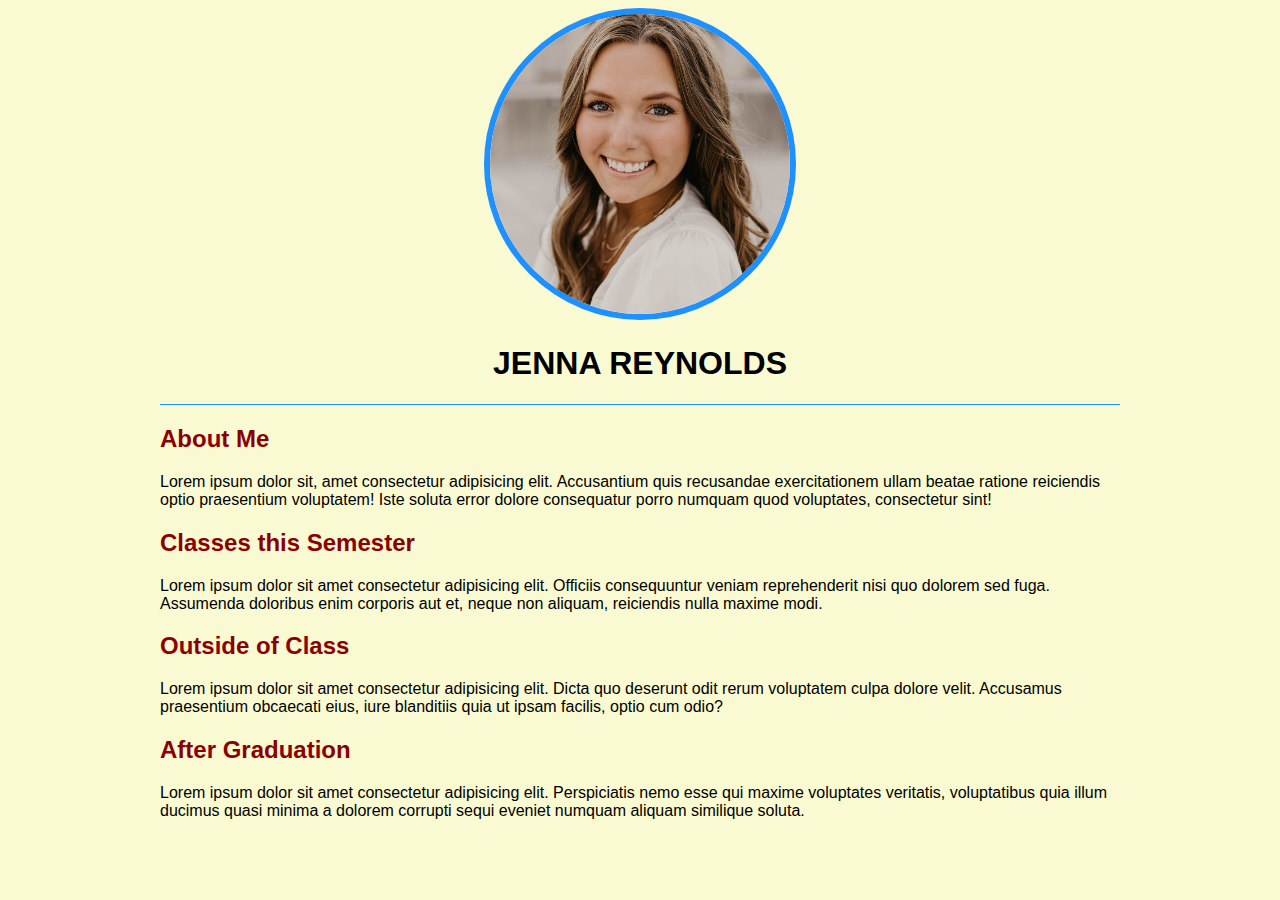
==== assignments/index.html @ ab44f17e "Assignment 2 changes" ====
<!doctype html>
<html lang="en">
<head>
    <meta charset="UTF-8">
    <title>Assignments - Jenna Reynolds</title>
    <style>
        body {
            background-color: lightgoldenrodyellow;
            font-family: sans-serif;
        }
        .container {
            width:960px;
            margin:0 auto;
        }
        header {
            text-align: center;
            border-bottom: 1px solid dodgerblue;
        }
        h1 {
            text-transform: uppercase;
        }
        h2 {
            font-size: 24px;
            color: darkred;
        }
        img {
            aspect-ratio: 1/1;
            object-fit: cover;
            border-radius:999px;
            border: 6px solid dodgerblue;
    }
    </style>
</head>
<body>

    <div class="container">

        <header>
            <img src="images/reynoldsheadshot2.jpg" alt="Photo of Jenna Reynolds" width="300px">
            <h1>Jenna Reynolds</h1>
            </header>

            <main>
                <h2>About Me</h2>
                <p>Lorem ipsum dolor sit, amet consectetur adipisicing elit. Accusantium quis recusandae exercitationem ullam beatae ratione reiciendis optio praesentium voluptatem! Iste soluta error dolore consequatur porro numquam quod voluptates, consectetur sint!</p>

                <h2>Classes this Semester</h2>
                <p>Lorem ipsum dolor sit amet consectetur adipisicing elit. Officiis consequuntur veniam reprehenderit nisi quo dolorem sed fuga. Assumenda doloribus enim corporis aut et, neque non aliquam, reiciendis nulla maxime modi.</p>

                <h2>Outside of Class</h2>
                <p>Lorem ipsum dolor sit amet consectetur adipisicing elit. Dicta quo deserunt odit rerum voluptatem culpa dolore velit. Accusamus praesentium obcaecati eius, iure blanditiis quia ut ipsam facilis, optio cum odio?</p>

                <h2>After Graduation</h2>
                <p>Lorem ipsum dolor sit amet consectetur adipisicing elit. Perspiciatis nemo esse qui maxime voluptates veritatis, voluptatibus quia illum ducimus quasi minima a dolorem corrupti sequi eveniet numquam aliquam similique soluta.</p>
                </main>

    </div>


    </body>
    </html>
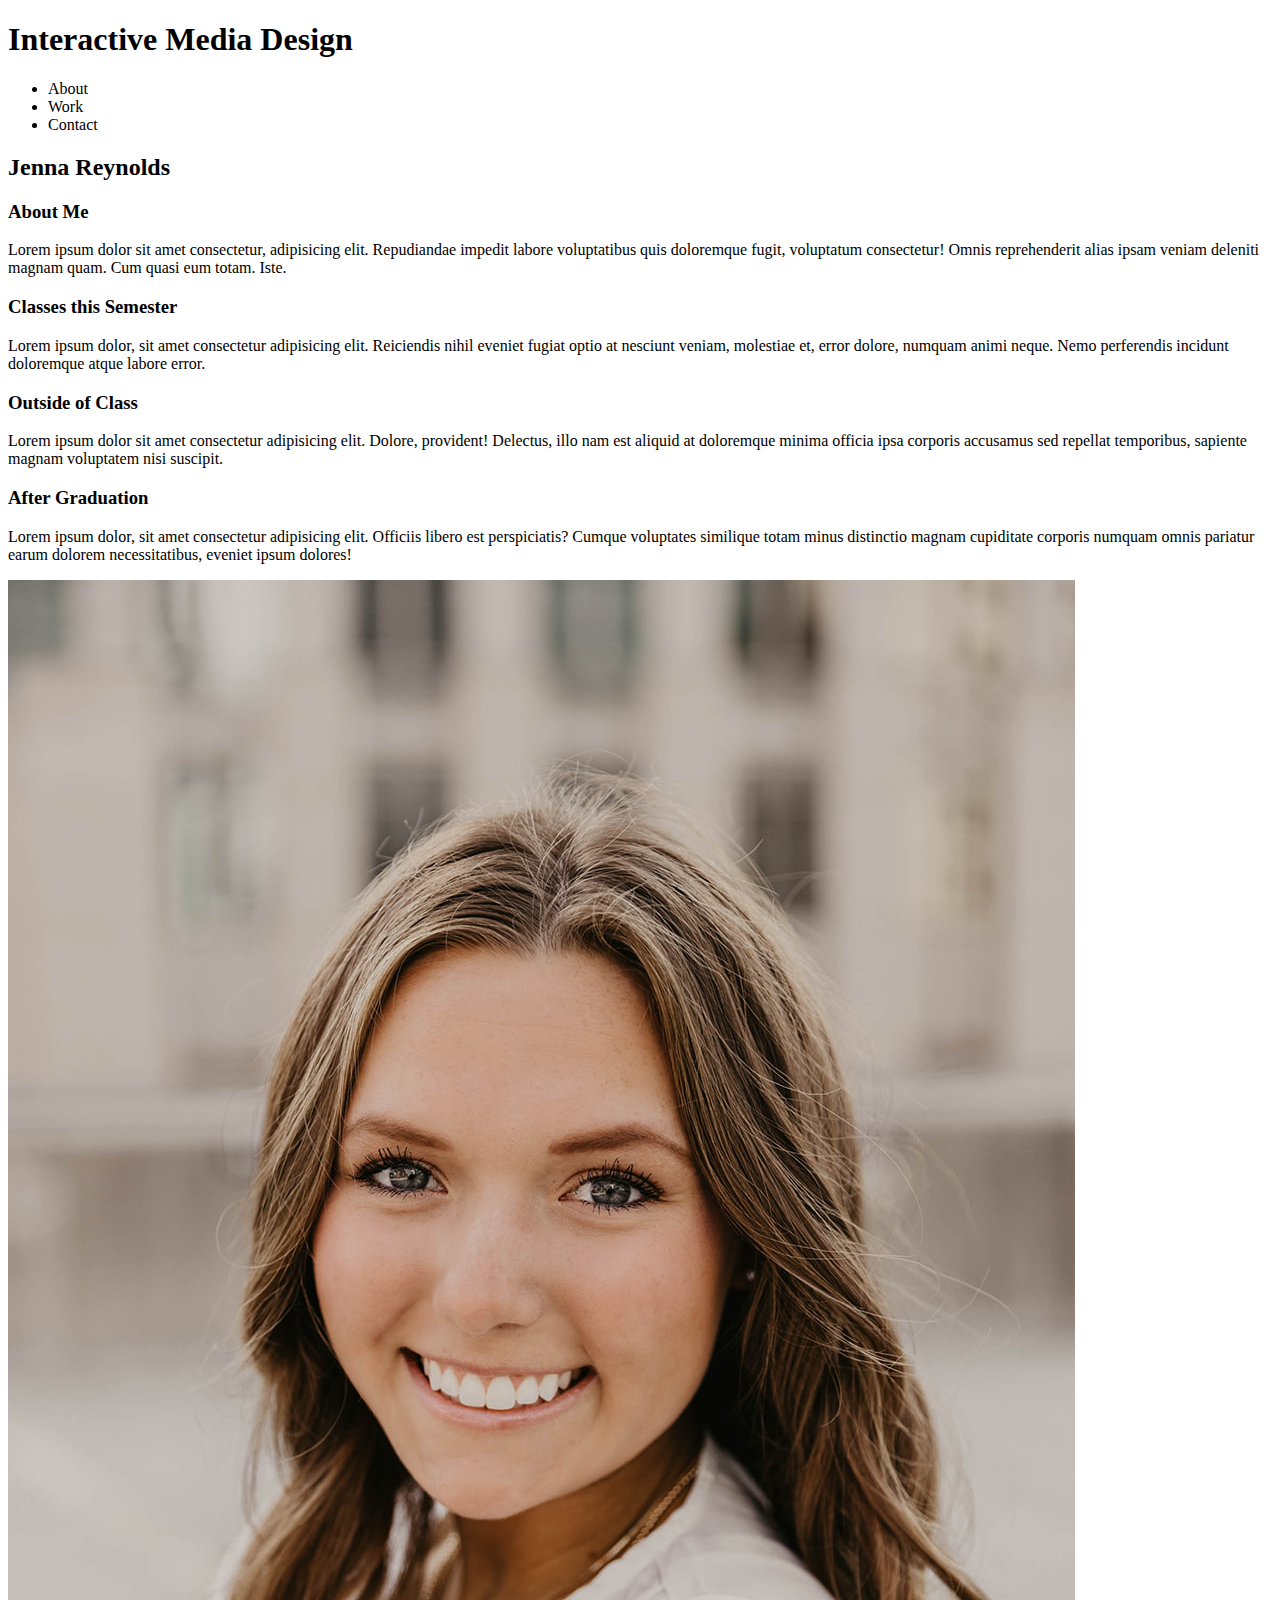
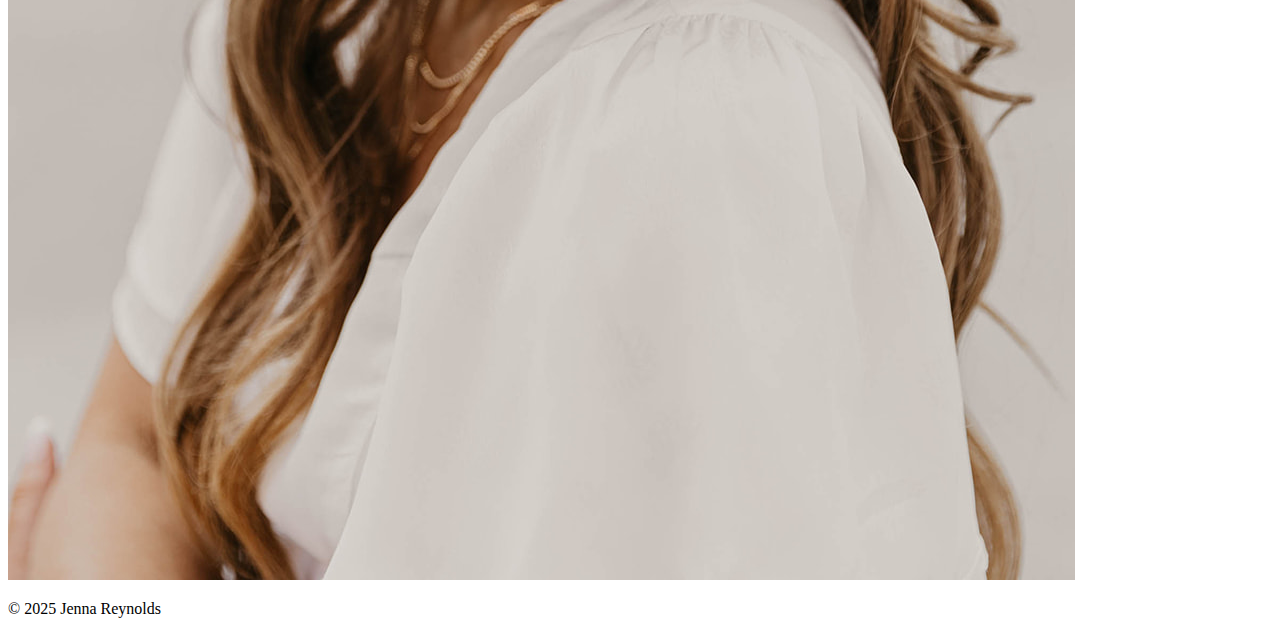
==== commit 262cfe69: "new assignment" ====
--- a/assignments/index.html
+++ b/assignments/index.html
@@ -3,56 +3,50 @@
 <head>
     <meta charset="UTF-8">
     <title>Assignments - Jenna Reynolds</title>
-    <style>
-        body {
-            background-color: lightgoldenrodyellow;
-            font-family: sans-serif;
-        }
-        .container {
-            width:960px;
-            margin:0 auto;
-        }
-        header {
-            text-align: center;
-            border-bottom: 1px solid dodgerblue;
-        }
-        h1 {
-            text-transform: uppercase;
-        }
-        h2 {
-            font-size: 24px;
-            color: darkred;
-        }
-        img {
-            aspect-ratio: 1/1;
-            object-fit: cover;
-            border-radius:999px;
-            border: 6px solid dodgerblue;
-    }
-    </style>
+    <link rel="stylesheet" href="/assignments/css/style.css">
+    <link rel="preconnect" href="https://fonts.googleapis.com">
+<link rel="preconnect" href="https://fonts.gstatic.com" crossorigin>
+<link href="https://fonts.googleapis.com/css2?family=Sigmar&display=swap" rel="stylesheet">
 </head>
 <body>
 
     <div class="container">
 
         <header>
-            <img src="images/reynoldsheadshot2.jpg" alt="Photo of Jenna Reynolds" width="300px">
-            <h1>Jenna Reynolds</h1>
-            </header>
+            <h1>Interactive Media Design</h1>
+        </header>
 
-            <main>
-                <h2>About Me</h2>
-                <p>Lorem ipsum dolor sit, amet consectetur adipisicing elit. Accusantium quis recusandae exercitationem ullam beatae ratione reiciendis optio praesentium voluptatem! Iste soluta error dolore consequatur porro numquam quod voluptates, consectetur sint!</p>
+        <nav>
+            <ul>
+                <li>About</li>
+                <li>Work</li>
+                <li>Contact</li>
+            </ul>
+        </nav>
 
-                <h2>Classes this Semester</h2>
-                <p>Lorem ipsum dolor sit amet consectetur adipisicing elit. Officiis consequuntur veniam reprehenderit nisi quo dolorem sed fuga. Assumenda doloribus enim corporis aut et, neque non aliquam, reiciendis nulla maxime modi.</p>
+        <section>
+            <h2>Jenna Reynolds</h2>
+            <h3>About Me</h3>
+            <p>Lorem ipsum dolor sit amet consectetur, adipisicing elit. Repudiandae impedit labore voluptatibus quis doloremque fugit, voluptatum consectetur! Omnis reprehenderit alias ipsam veniam deleniti magnam quam. Cum quasi eum totam. Iste.</p>
 
-                <h2>Outside of Class</h2>
-                <p>Lorem ipsum dolor sit amet consectetur adipisicing elit. Dicta quo deserunt odit rerum voluptatem culpa dolore velit. Accusamus praesentium obcaecati eius, iure blanditiis quia ut ipsam facilis, optio cum odio?</p>
+            <h3>Classes this Semester</h3>
+            <p>Lorem ipsum dolor, sit amet consectetur adipisicing elit. Reiciendis nihil eveniet fugiat optio at nesciunt veniam, molestiae et, error dolore, numquam animi neque. Nemo perferendis incidunt doloremque atque labore error.</p>
 
-                <h2>After Graduation</h2>
-                <p>Lorem ipsum dolor sit amet consectetur adipisicing elit. Perspiciatis nemo esse qui maxime voluptates veritatis, voluptatibus quia illum ducimus quasi minima a dolorem corrupti sequi eveniet numquam aliquam similique soluta.</p>
-                </main>
+            <h3>Outside of Class</h3>
+            <p>Lorem ipsum dolor sit amet consectetur adipisicing elit. Dolore, provident! Delectus, illo nam est aliquid at doloremque minima officia ipsa corporis accusamus sed repellat temporibus, sapiente magnam voluptatem nisi suscipit.</p>
+
+            <h3>After Graduation</h3>
+            <p>Lorem ipsum dolor, sit amet consectetur adipisicing elit. Officiis libero est perspiciatis? Cumque voluptates similique totam minus distinctio magnam cupiditate corporis numquam omnis pariatur earum dolorem necessitatibus, eveniet ipsum dolores!</p>
+        </section>
+
+        <aside>
+            <img src="images/reynoldsheadshot2.jpg" alt="Photo of Jenna Reynolds">
+        </aside>
+
+        <footer>
+            <p>&copy; 2025 Jenna Reynolds</p>
+        </footer>
+
 
     </div>
 
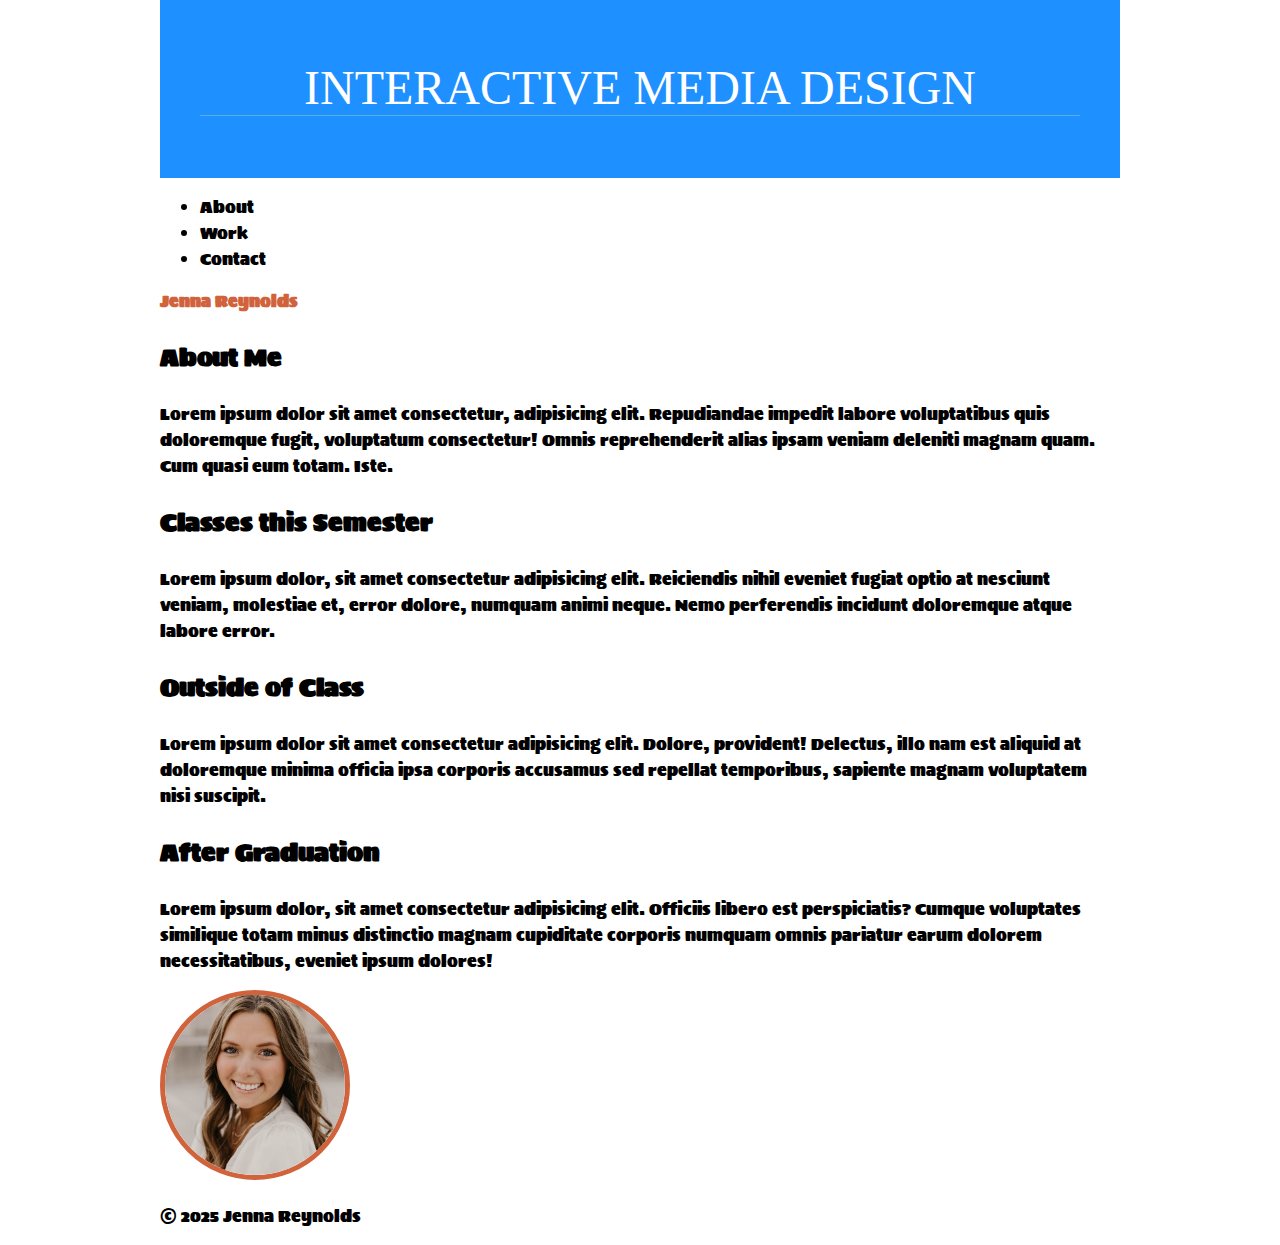
==== commit b4f16f56: "march3" ====
--- a/assignments/index.html
+++ b/assignments/index.html
@@ -3,10 +3,11 @@
 <head>
     <meta charset="UTF-8">
     <title>Assignments - Jenna Reynolds</title>
-    <link rel="stylesheet" href="/assignments/css/style.css">
+    <link rel="stylesheet" href="/assignments/css/styles.css">
     <link rel="preconnect" href="https://fonts.googleapis.com">
 <link rel="preconnect" href="https://fonts.gstatic.com" crossorigin>
 <link href="https://fonts.googleapis.com/css2?family=Sigmar&display=swap" rel="stylesheet">
+
 </head>
 <body>
 
@@ -40,7 +41,7 @@
         </section>
 
         <aside>
-            <img src="images/reynoldsheadshot2.jpg" alt="Photo of Jenna Reynolds">
+            <img src="images/reynoldsheadshot2.jpg" alt="Photo of Jenna Reynolds"class="circle">
         </aside>
 
         <footer>
--- a/assignments/css/styles.css
+++ b/assignments/css/styles.css
@@ -0,0 +1,54 @@
+
+@import url('https://fonts.googleapis.com/css2?family=Sigmar&display=swap');
+
+body {
+    background-color: #fff;
+    margin: 0px 10%;
+    font-family: "Sigmar", sans-serif;
+}
+
+.container {
+width: 960px;
+margin: 0 auto;
+}
+
+header {
+    text-align: left;
+    background-color: dodgerblue;
+    color: #fff;
+    padding: 30px 40px;
+    font-size: 58px;
+}
+
+h1 {
+    text-transform: uppercase;
+    font-size: 48px;
+    text-align: center;
+    font-family: serif;
+    font-weight: normal;
+    text-transform: uppercase;
+    border-bottom: 1px solid #57b1dc;
+    margin-top: 30px;
+}
+
+h2 {
+    font-size: 36px;
+    color: #d1633c;
+    font-size: 1em;
+}
+
+h3 {
+    font-size:24px;
+}
+.circle {
+    border-radius: 50%;
+    border:5px solid #d1633c
+}
+
+aside img {
+    width: 180px;
+    aspect-ratio: 1/1;
+    object-fit: cover;
+    border-radius: 999px;
+    border: 6px solid dodgerblue;
+}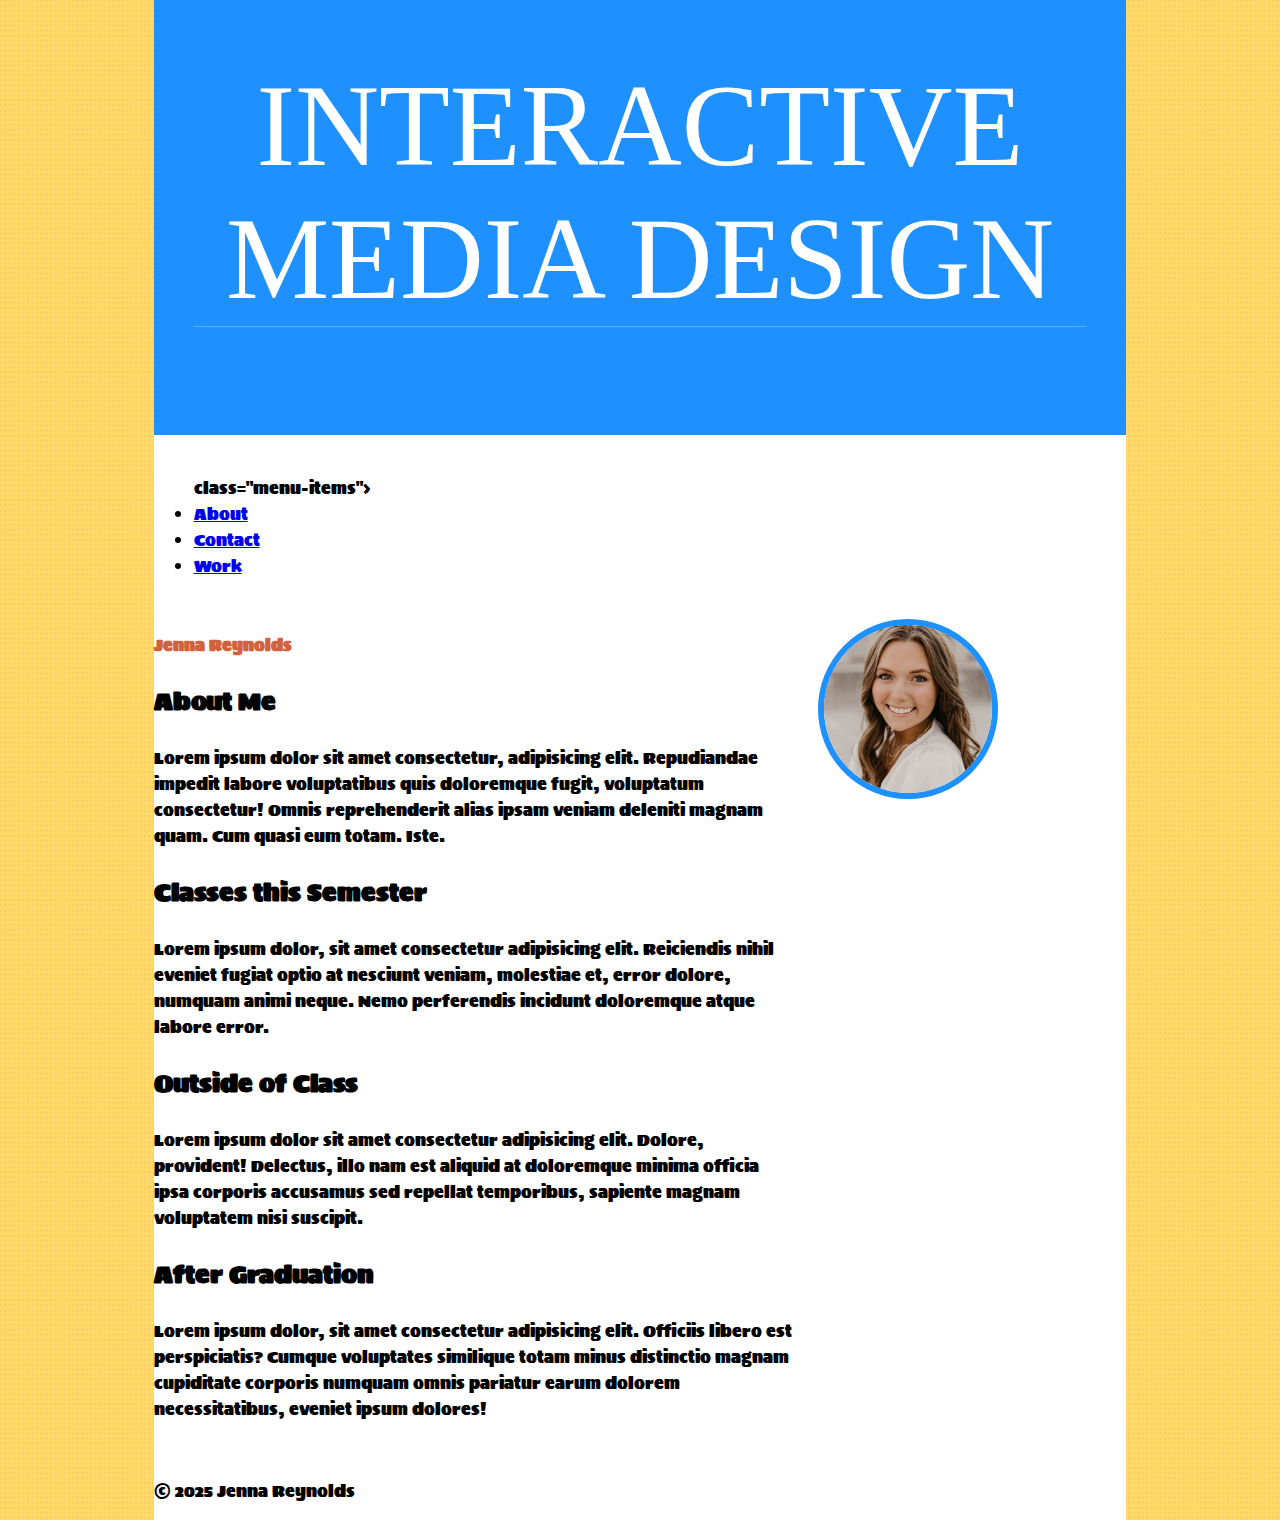
==== commit cbd2dc30: "grids" ====
--- a/assignments/index.html
+++ b/assignments/index.html
@@ -18,14 +18,14 @@
         </header>
 
         <nav>
-            <ul>
-                <li>About</li>
-                <li>Work</li>
-                <li>Contact</li>
+            <ul> class="menu-items"> 
+                <li><a href="index.html">About</a></li>
+                <li><a href="Contact.html">Contact</a></li>
+                <li><a href="Work.html">Work</a></li>
             </ul>
         </nav>
 
-        <section>
+        <section class="col-span-8">
             <h2>Jenna Reynolds</h2>
             <h3>About Me</h3>
             <p>Lorem ipsum dolor sit amet consectetur, adipisicing elit. Repudiandae impedit labore voluptatibus quis doloremque fugit, voluptatum consectetur! Omnis reprehenderit alias ipsam veniam deleniti magnam quam. Cum quasi eum totam. Iste.</p>
@@ -40,8 +40,8 @@
             <p>Lorem ipsum dolor, sit amet consectetur adipisicing elit. Officiis libero est perspiciatis? Cumque voluptates similique totam minus distinctio magnam cupiditate corporis numquam omnis pariatur earum dolorem necessitatibus, eveniet ipsum dolores!</p>
         </section>
 
-        <aside>
-            <img src="images/reynoldsheadshot2.jpg" alt="Photo of Jenna Reynolds"class="circle">
+        <aside class="col-span-4">
+            <img class="circle" src="images/reynoldsheadshot2.jpg" alt="Photo of Jenna Reynolds"class="circle">
         </aside>
 
         <footer>
--- a/assignments/css/styles.css
+++ b/assignments/css/styles.css
@@ -1,15 +1,34 @@
 
 @import url('https://fonts.googleapis.com/css2?family=Sigmar&display=swap');
-
+*{
+    font-family: "Sigmar", sans-serif;
+    box-sizing: border-box;
+}
 body {
     background-color: #fff;
     margin: 0px 10%;
-    font-family: "Sigmar", sans-serif;
+    background-image: url("../images/bg.webp");
 }
 
 .container {
-width: 960px;
+    background-color: white;
+display: grid;
+grid-gap: 1.5em;
+grid-template-columns: repeat(12, 1fr);
+width: min(95%, 75em);
 margin: 0 auto;
+}
+.container > *{
+    grid-column: span 12;
+}
+
+@media screen and (min-width: 40em) {
+    .col-span-8 {
+        grid-column: span 8;
+    }
+    .col-span-4 {
+        grid-column: span 4;
+    }
 }
 
 header {
@@ -22,7 +41,7 @@
 
 h1 {
     text-transform: uppercase;
-    font-size: 48px;
+    font-size: calmp (32px, 2vw,48px);
     text-align: center;
     font-family: serif;
     font-weight: normal;
@@ -41,14 +60,23 @@
     font-size:24px;
 }
 .circle {
-    border-radius: 50%;
+    border-radius: 100%;
     border:5px solid #d1633c
 }
+img {
+        width: 100%;
+}
 
-aside img {
+img.circle {
     width: 180px;
     aspect-ratio: 1/1;
     object-fit: cover;
     border-radius: 999px;
     border: 6px solid dodgerblue;
-}+}
+.menu-items li a {
+    color:red;
+    font-weight: bold;
+    text-decoration: none;
+}
+
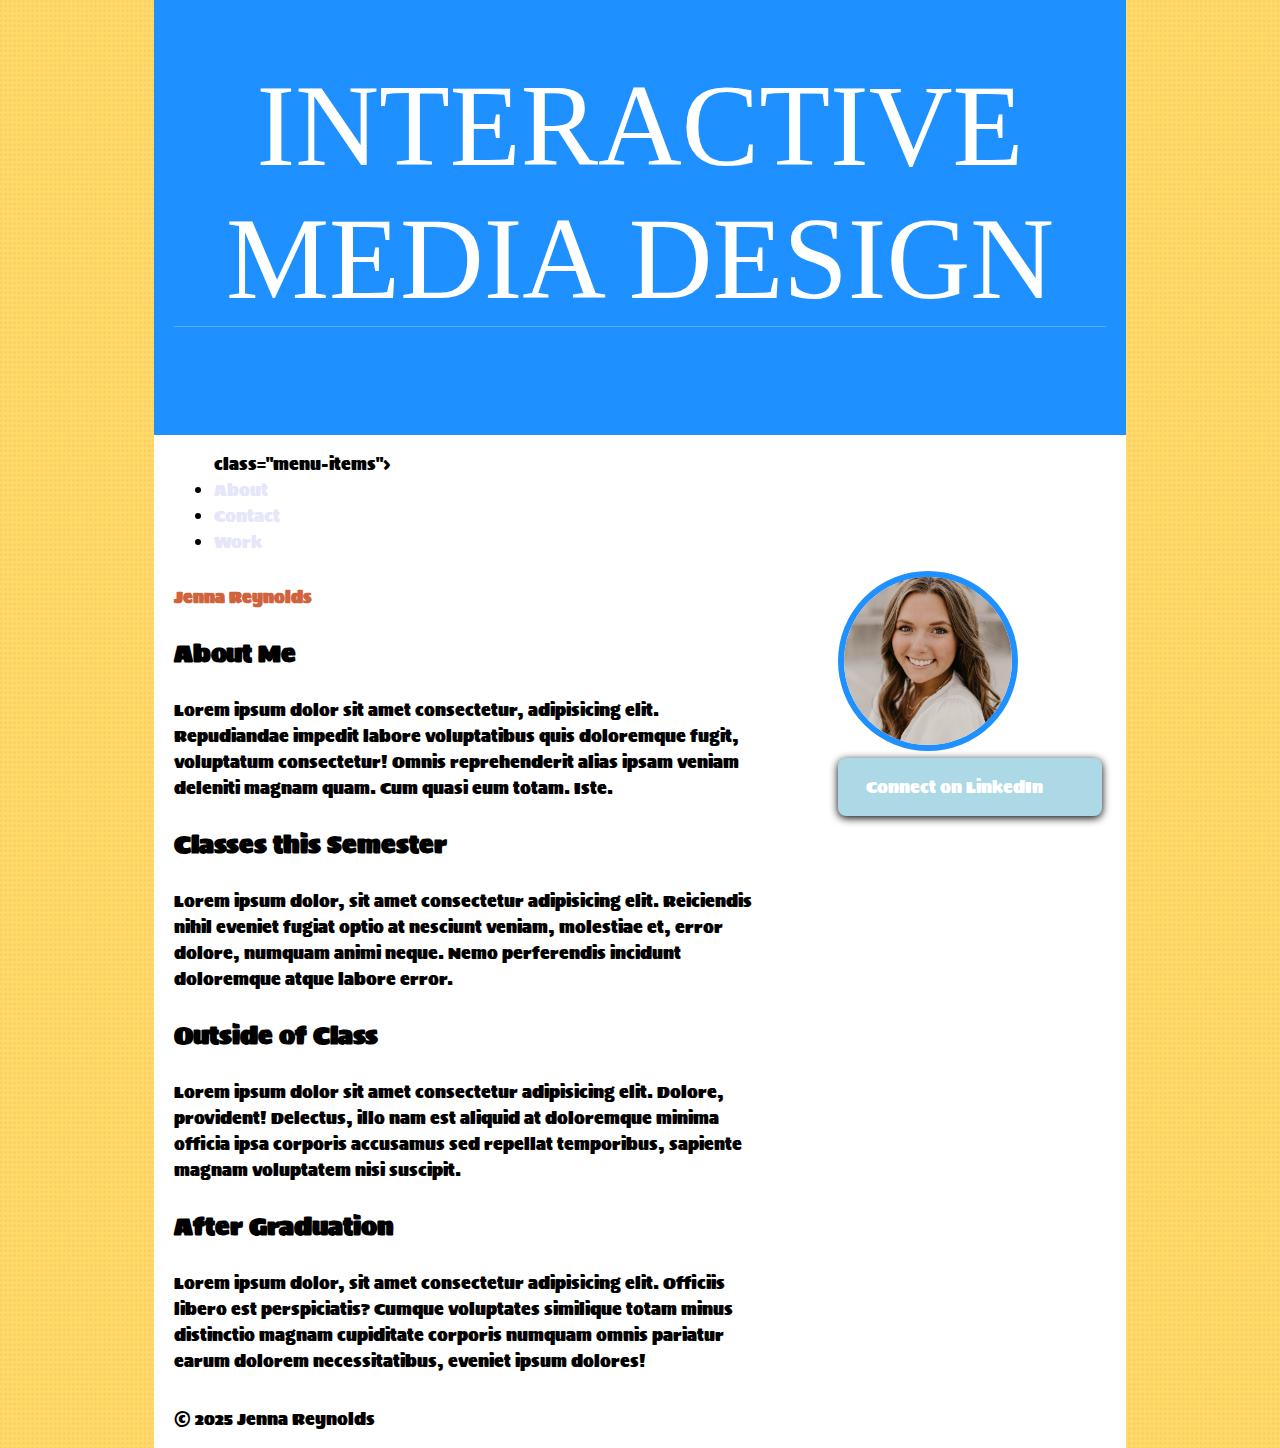
==== commit 059733e6: "excercise 8 css links" ====
--- a/assignments/index.html
+++ b/assignments/index.html
@@ -42,6 +42,7 @@
 
         <aside class="col-span-4">
             <img class="circle" src="images/reynoldsheadshot2.jpg" alt="Photo of Jenna Reynolds"class="circle">
+            <a href="https://wwww.linkedin.com" target="_blank" class="button">Connect on LinkedIn</a>
         </aside>
 
         <footer>
--- a/assignments/css/styles.css
+++ b/assignments/css/styles.css
@@ -13,13 +13,14 @@
 .container {
     background-color: white;
 display: grid;
-grid-gap: 1.5em;
+column-gap: 1.5em;
 grid-template-columns: repeat(12, 1fr);
 width: min(95%, 75em);
 margin: 0 auto;
 }
 .container > *{
     grid-column: span 12;
+    padding-inline: 20px;
 }
 
 @media screen and (min-width: 40em) {
@@ -63,6 +64,14 @@
     border-radius: 100%;
     border:5px solid #d1633c
 }
+a:link, a:visited {
+    color:lavender;
+    text-decoration: none;
+}
+a:hover {
+    color:purple;
+    text-decoration: underline;
+}
 img {
         width: 100%;
 }
@@ -74,9 +83,43 @@
     border-radius: 999px;
     border: 6px solid dodgerblue;
 }
+
+#nav-menu {
+    background-color: #555;
+    padding: 12px 1rem;
+    display: flex;
+    justify-content: center;
+    position: sticky;
+    top: 0;
+    
+}
+#nav-menu ul {
+    display: flex;
+    gap: 20px;
+    list-style: none;
+    margin: 0;
+    padding: 0;
+}
+
 .menu-items li a {
     color:red;
     font-weight: bold;
     text-decoration: none;
 }
 
+.button:link, .button:visited {
+    color: white;
+    background-color: lightblue;
+    padding: 1rem 1.75rem;
+    border-radius: .5rem;
+    box-shadow: 0 .125rem .5rem rgba(0,0,0.15);
+ display: block;
+ margin: 0 .25rem .25rem 0;
+ transition: background-color 0.5s ease;
+}
+.button:hover {
+    background-color: purple;
+
+}
+
+
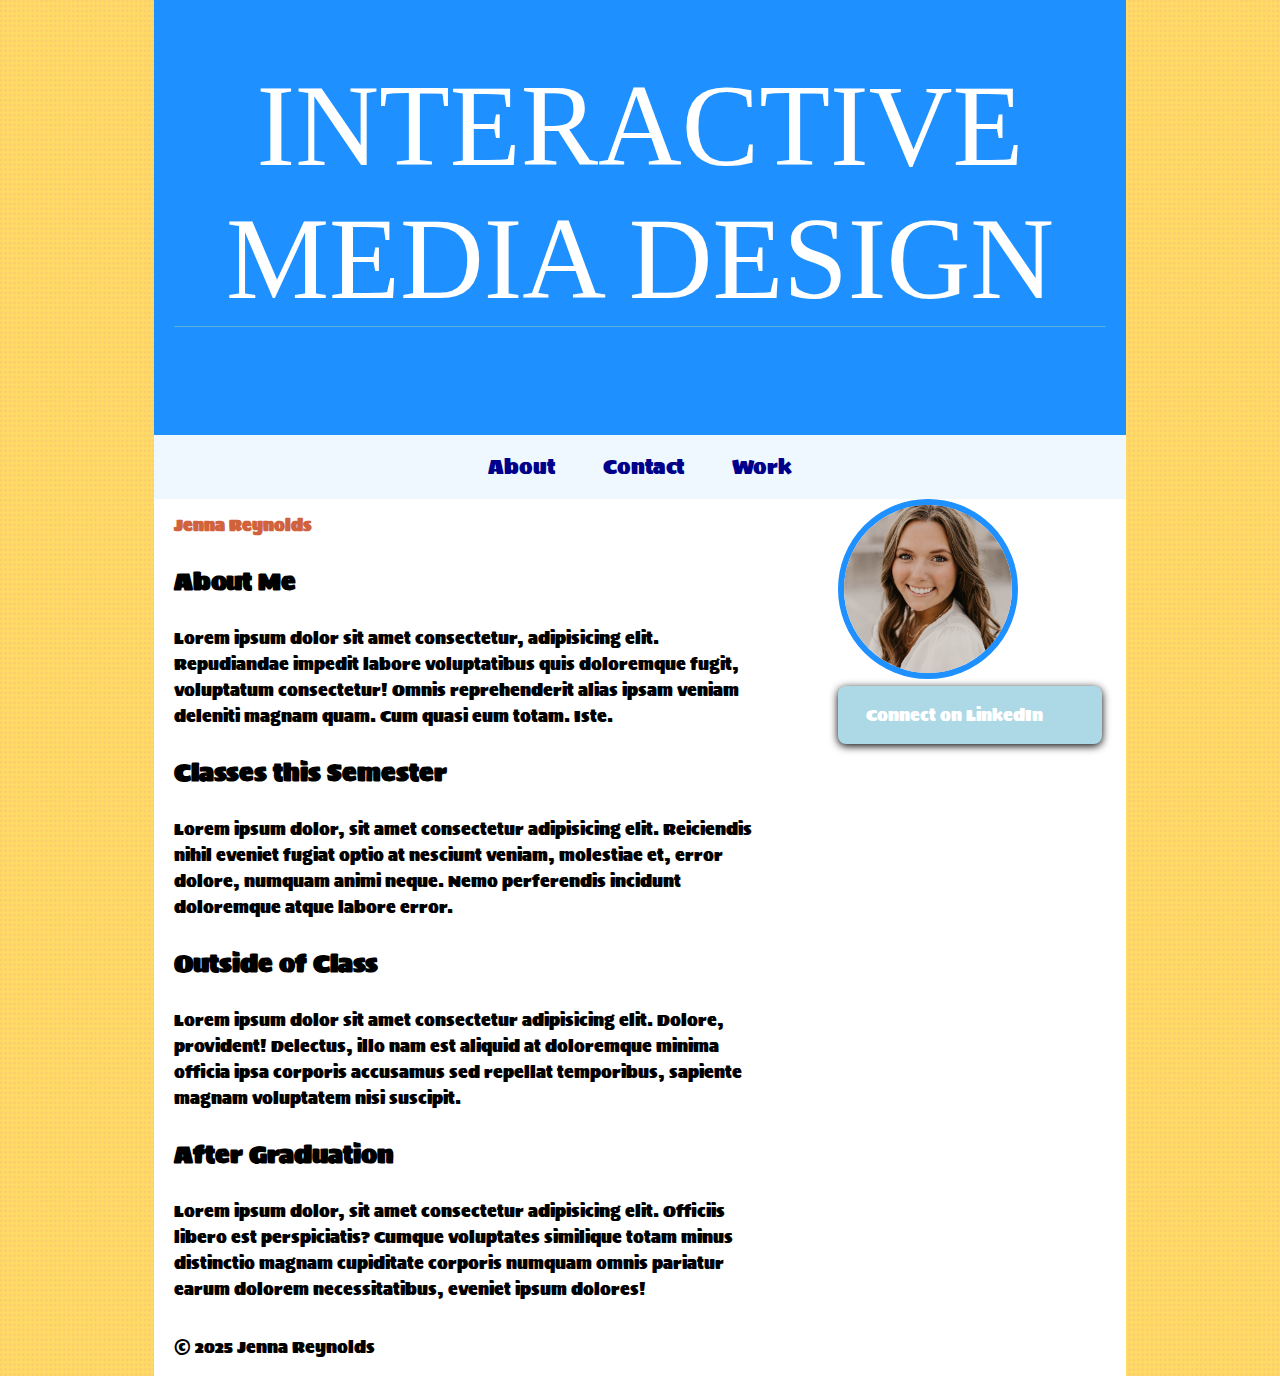
==== commit 277fb5c8: "excercise 9" ====
--- a/assignments/index.html
+++ b/assignments/index.html
@@ -18,7 +18,7 @@
         </header>
 
         <nav>
-            <ul> class="menu-items"> 
+            <ul>  
                 <li><a href="index.html">About</a></li>
                 <li><a href="Contact.html">Contact</a></li>
                 <li><a href="Work.html">Work</a></li>
--- a/assignments/css/styles.css
+++ b/assignments/css/styles.css
@@ -30,6 +30,38 @@
     .col-span-4 {
         grid-column: span 4;
     }
+}
+nav {
+    background-color: aliceblue;
+    padding: 0 1rem;
+    display: flex;
+    justify-content: center;
+    position: sticky;
+    top: 0;
+}
+
+nav ul {
+    margin: 0;
+    padding: 0;
+    list-style: none;
+    display: flex;
+    flex-flow: row wrap;
+}
+nav li {
+margin: 0 0.5rem;
+}
+nav a:link, nav a:visited {
+    color: darkblue;
+    text-decoration: none;
+    font-size: 1.25rem;
+    padding: 1rem;
+    display: block;
+    transition: ease-in-out 250ms;
+}
+nav a:hover {
+    background-color: lightskyblue;
+    color:white;
+
 }
 
 header {
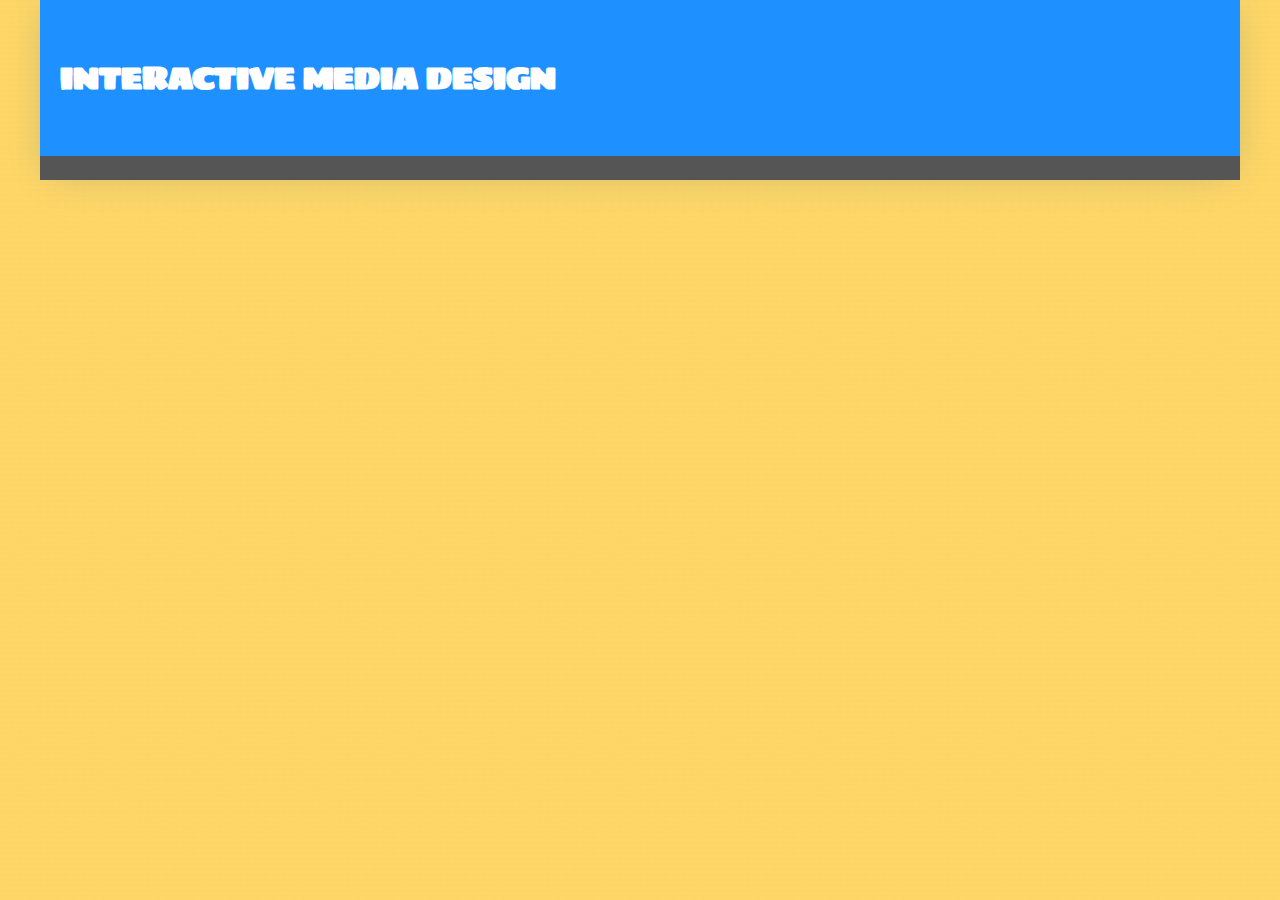
==== commit 0dd6b954: "3/28" ====
--- a/assignments/index.html
+++ b/assignments/index.html
@@ -7,6 +7,7 @@
     <link rel="preconnect" href="https://fonts.googleapis.com">
 <link rel="preconnect" href="https://fonts.gstatic.com" crossorigin>
 <link href="https://fonts.googleapis.com/css2?family=Sigmar&display=swap" rel="stylesheet">
+<meta name="viewport" content="width=device-width, initial-scale=1" />
 
 </head>
 <body>
@@ -17,18 +18,23 @@
             <h1>Interactive Media Design</h1>
         </header>
 
-        <nav>
-            <ul>  
+        <nav id="nav-menu">
+            <ul id="nav-menu-list" class="menu-items">
+                <li class="active"><a href='index.html">About</a></li>  
                 <li><a href="index.html">About</a></li>
                 <li><a href="Contact.html">Contact</a></li>
                 <li><a href="Work.html">Work</a></li>
             </ul>
+            <button id="toggle-button" type="button">Menu</button>
         </nav>
 
         <section class="col-span-8">
             <h2>Jenna Reynolds</h2>
             <h3>About Me</h3>
-            <p>Lorem ipsum dolor sit amet consectetur, adipisicing elit. Repudiandae impedit labore voluptatibus quis doloremque fugit, voluptatum consectetur! Omnis reprehenderit alias ipsam veniam deleniti magnam quam. Cum quasi eum totam. Iste.</p>
+            <p>Lorem ipsum dolor sit amet consectetur adipisicing elit. Porro, consectetur quasi. Omnis sint nulla saepe, cumque quae, laboriosam eos praesentium eius accusantium itaque in facere eum, molestias totam? Deserunt, temporibus!</p>
+            <p>Lorem ipsum dolor sit amet, consectetur adipisicing elit. Vitae impedit, iusto delectus vero, dolore adipisci mollitia minus ut placeat facilis veritatis illum est explicabo debitis ad dolores tempore doloribus odit?</p>
+            <p>Lorem ipsum dolor sit amet consectetur adipisicing elit. Vitae modi consectetur natus in ut tenetur provident fuga, sit maiores quisquam quibusdam, sequi sint nesciunt soluta distinctio debitis fugiat animi sunt.</p>
+            
 
             <h3>Classes this Semester</h3>
             <p>Lorem ipsum dolor, sit amet consectetur adipisicing elit. Reiciendis nihil eveniet fugiat optio at nesciunt veniam, molestiae et, error dolore, numquam animi neque. Nemo perferendis incidunt doloremque atque labore error.</p>
@@ -41,8 +47,8 @@
         </section>
 
         <aside class="col-span-4">
-            <img class="circle" src="images/reynoldsheadshot2.jpg" alt="Photo of Jenna Reynolds"class="circle">
-            <a href="https://wwww.linkedin.com" target="_blank" class="button">Connect on LinkedIn</a>
+            <img class="circle" src="images/reynoldsheadshot2.jpg" alt="Photo of Jenna Reynolds"</img>
+            <a class="button" href="https://wwww.linkedin.com" target="_blank">Connect on LinkedIn</a>
         </aside>
 
         <footer>
@@ -53,6 +59,8 @@
     </div>
 
 
+
+    <script src="js/script.js"></script>
     </body>
     </html>
  --- a/assignments/css/styles.css
+++ b/assignments/css/styles.css
@@ -4,112 +4,52 @@
     font-family: "Sigmar", sans-serif;
     box-sizing: border-box;
 }
+
 body {
-    background-color: #fff;
-    margin: 0px 10%;
-    background-image: url("../images/bg.webp");
-}
-
-.container {
-    background-color: white;
-display: grid;
-column-gap: 1.5em;
-grid-template-columns: repeat(12, 1fr);
-width: min(95%, 75em);
-margin: 0 auto;
-}
-.container > *{
-    grid-column: span 12;
-    padding-inline: 20px;
-}
-
-@media screen and (min-width: 40em) {
-    .col-span-8 {
-        grid-column: span 8;
-    }
-    .col-span-4 {
-        grid-column: span 4;
-    }
-}
-nav {
-    background-color: aliceblue;
-    padding: 0 1rem;
-    display: flex;
-    justify-content: center;
-    position: sticky;
-    top: 0;
-}
-
-nav ul {
     margin: 0;
     padding: 0;
-    list-style: none;
-    display: flex;
-    flex-flow: row wrap;
-}
-nav li {
-margin: 0 0.5rem;
-}
-nav a:link, nav a:visited {
-    color: darkblue;
-    text-decoration: none;
-    font-size: 1.25rem;
-    padding: 1rem;
-    display: block;
-    transition: ease-in-out 250ms;
-}
-nav a:hover {
-    background-color: lightskyblue;
-    color:white;
-
+    background-color: #fff;
+    background-image: url("../images/bg.webp");
+    background-repeat: repeat;
+    background-size: 100px;
 }
 
 header {
     text-align: left;
     background-color: dodgerblue;
     color: #fff;
-    padding: 30px 40px;
-    font-size: 58px;
+    padding:30px 40px;
+}
+
+footer {
+    text-align:center;
+    padding: 0 0 20px;
+    color: #999;
 }
 
 h1 {
     text-transform: uppercase;
-    font-size: calmp (32px, 2vw,48px);
-    text-align: center;
-    font-family: serif;
-    font-weight: normal;
-    text-transform: uppercase;
-    border-bottom: 1px solid #57b1dc;
-    margin-top: 30px;
+    font-size: clamp (32px, 4vw, 48px);
+
 }
 
 h2 {
     font-size: 36px;
-    color: #d1633c;
-    font-size: 1em;
-}
-
+}
 h3 {
-    font-size:24px;
-}
-.circle {
-    border-radius: 100%;
-    border:5px solid #d1633c
-}
-a:link, a:visited {
-    color:lavender;
-    text-decoration: none;
-}
-a:hover {
-    color:purple;
-    text-decoration: underline;
-}
+    font-size: 24px;
+}
+
+aside {
+        text-align: center;
+        padding-top: 20px;
+}
+
 img {
-        width: 100%;
-}
-
-img.circle {
-    width: 180px;
+    width:100%
+}
+
+img.crcle{
     aspect-ratio: 1/1;
     object-fit: cover;
     border-radius: 999px;
@@ -123,8 +63,8 @@
     justify-content: center;
     position: sticky;
     top: 0;
-    
-}
+}
+
 #nav-menu ul {
     display: flex;
     gap: 20px;
@@ -133,25 +73,136 @@
     padding: 0;
 }
 
-.menu-items li a {
-    color:red;
+#nav-menu ul.active {
+ display: flex;
+ flex-direction:column;
+}
+
+#nav-menu ul li {
+ margin: 0;
+ padding: 0;
+}
+
+#nav-menu li a {
+    display: inline-block;
+    color: #fff;
+    padding: 12px 20px;
     font-weight: bold;
     text-decoration: none;
-}
-
-.button:link, .button:visited {
-    color: white;
-    background-color: lightblue;
-    padding: 1rem 1.75rem;
-    border-radius: .5rem;
-    box-shadow: 0 .125rem .5rem rgba(0,0,0.15);
- display: block;
- margin: 0 .25rem .25rem 0;
- transition: background-color 0.5s ease;
-}
-.button:hover {
+    border-radius: 99px;
+    transition: all 0.2s eases;
+    min-width: 150px;
+    text-align: center;
+}
+
+#nav-menu li.active a,
+#nav-menu li a:hover {
+    background-color: #555;
+}
+
+#toggle-button {
+    margin-left: auto;
+}
+
+#nav-menu ul.active + #toggle-button {
+    position: absolute;
+    top: 12px;
+    right: 16px;
+}
+
+
+
+
+.container {
+    display: grid;
+    column-gap: 1.5em;
+    grid-template-columns: repeat(12,1fr);
+    width: min(95%, 75em);
+    margin: 0 auto;
+
+    background-color: #fff;
+    box-shadow: 0 0 36px -12px rgba(25, 88, 151, 0.35);
+
+}
+
+.container > * {
+    grid-column: span 12;
+    padding-inline: 20px;
+}
+
+
+a.button {
+    display: block;
+    min-width: 200px;
+    padding: 12px 20px;
+    margin-top: 20px;
+    text-decoration: none;
     background-color: purple;
-
-}
-
-
+    color: #fff;
+    text-align: center;
+    font-weight: 600;
+    border-radius: 4px;
+
+    transition: all 0.6s cubic-bezier(.24,.96,.57,1.17);
+
+}
+
+a.button:hover {
+    transform: translateY(-2px);
+    background-color: lavender;
+    box-shadow: 0px 10px 28px -10px rgba(0,0,0,0.56);
+}
+
+a.button:active {
+    background-color: purple;
+}
+
+a.button:visited {
+
+}
+
+
+
+.card {
+    background-color: #fff;
+    text-align: center;
+    margin: 1rem;
+    padding-bottom: 2rem;
+    box-shadow: 0 0 24px -8px rgba(0,0,0,0.5);
+    border-radius: 18px;
+    overflow: hidden;
+}
+
+.card-text {
+    padding: 0 2rem;
+}
+
+@media (min-width: 40em) {
+    #nav-menu ul {
+        display: flex;
+        flex-direction: row;
+    }
+    #toggle-button {
+        display: none;
+    }
+    a.button {
+        display: inline-block;
+    }
+    .col-span-8 {
+        grid-column: span 8;
+    }
+    .col-span-4 {
+        grid-column: span 4;
+    }
+
+    .work-section {
+        display: flex;
+        justify-content: center;
+
+        flex-flow: row wrap;
+    }
+
+    .card {
+        flex: 0 1 324px;
+    }
+}
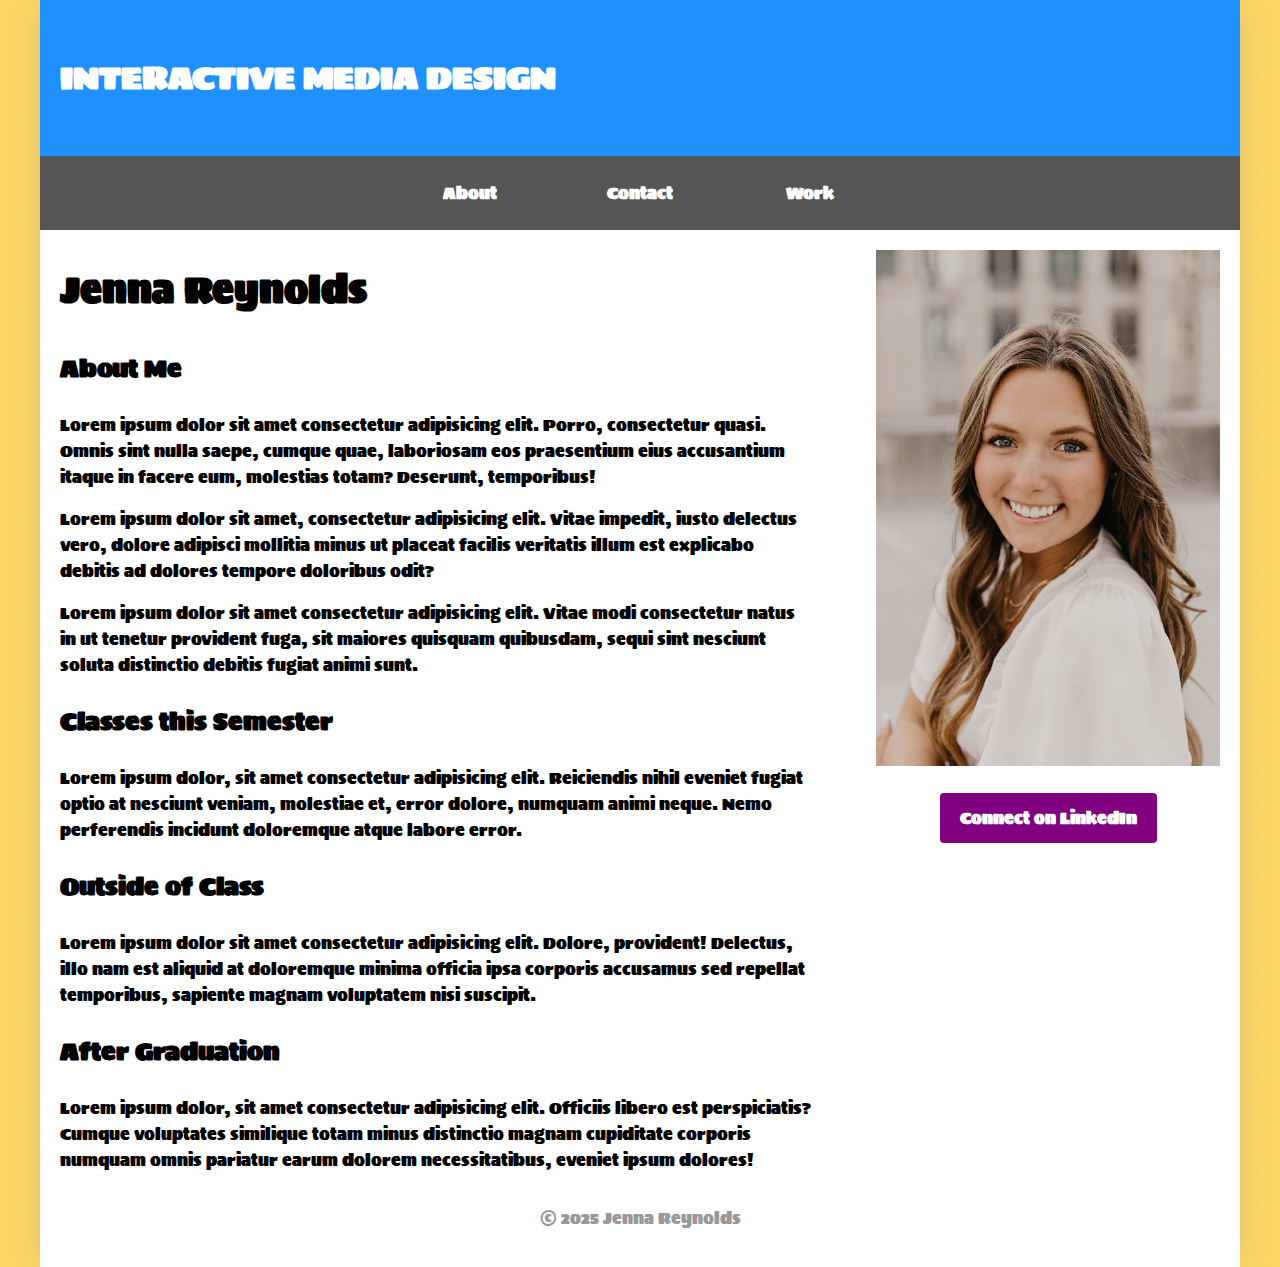
==== commit dc855966: "redo4/6" ====
--- a/assignments/index.html
+++ b/assignments/index.html
@@ -20,8 +20,7 @@
 
         <nav id="nav-menu">
             <ul id="nav-menu-list" class="menu-items">
-                <li class="active"><a href='index.html">About</a></li>  
-                <li><a href="index.html">About</a></li>
+                <li class="active"><a href="index.html">About</a></li>  
                 <li><a href="Contact.html">Contact</a></li>
                 <li><a href="Work.html">Work</a></li>
             </ul>
--- a/assignments/css/styles.css
+++ b/assignments/css/styles.css
@@ -66,7 +66,8 @@
 }
 
 #nav-menu ul {
-    display: flex;
+    display: none; /* hide on mobile by default */
+    justify-content: center;
     gap: 20px;
     list-style: none;
     margin: 0;
@@ -102,8 +103,26 @@
 
 #toggle-button {
     margin-left: auto;
-}
-
+    background-color: #555;
+    color: #fff;
+    border: none;
+    border-radius: 8px;
+    padding: 8px 12px;
+    text-transform: uppercase;
+    font-weight:bold;
+    letter-spacing: 0.125px
+
+
+}
+
+#toggle-button:hover,
+#toggle-button:focus {
+    background-color: #666
+}
+
+#toggle-button:focus {
+    background-color: #333
+}
 #nav-menu ul.active + #toggle-button {
     position: absolute;
     top: 12px;
@@ -177,11 +196,13 @@
     padding: 0 2rem;
 }
 
+/* Desktop Styles */
 @media (min-width: 40em) {
     #nav-menu ul {
         display: flex;
         flex-direction: row;
-    }
+      }
+
     #toggle-button {
         display: none;
     }
@@ -206,3 +227,12 @@
         flex: 0 1 324px;
     }
 }
+
+/* Mobile styles */
+
+@media (max-width: 40em) {
+    #nav-menu ul.active {
+        display: flex;
+        flex-direction: column;
+    }
+}